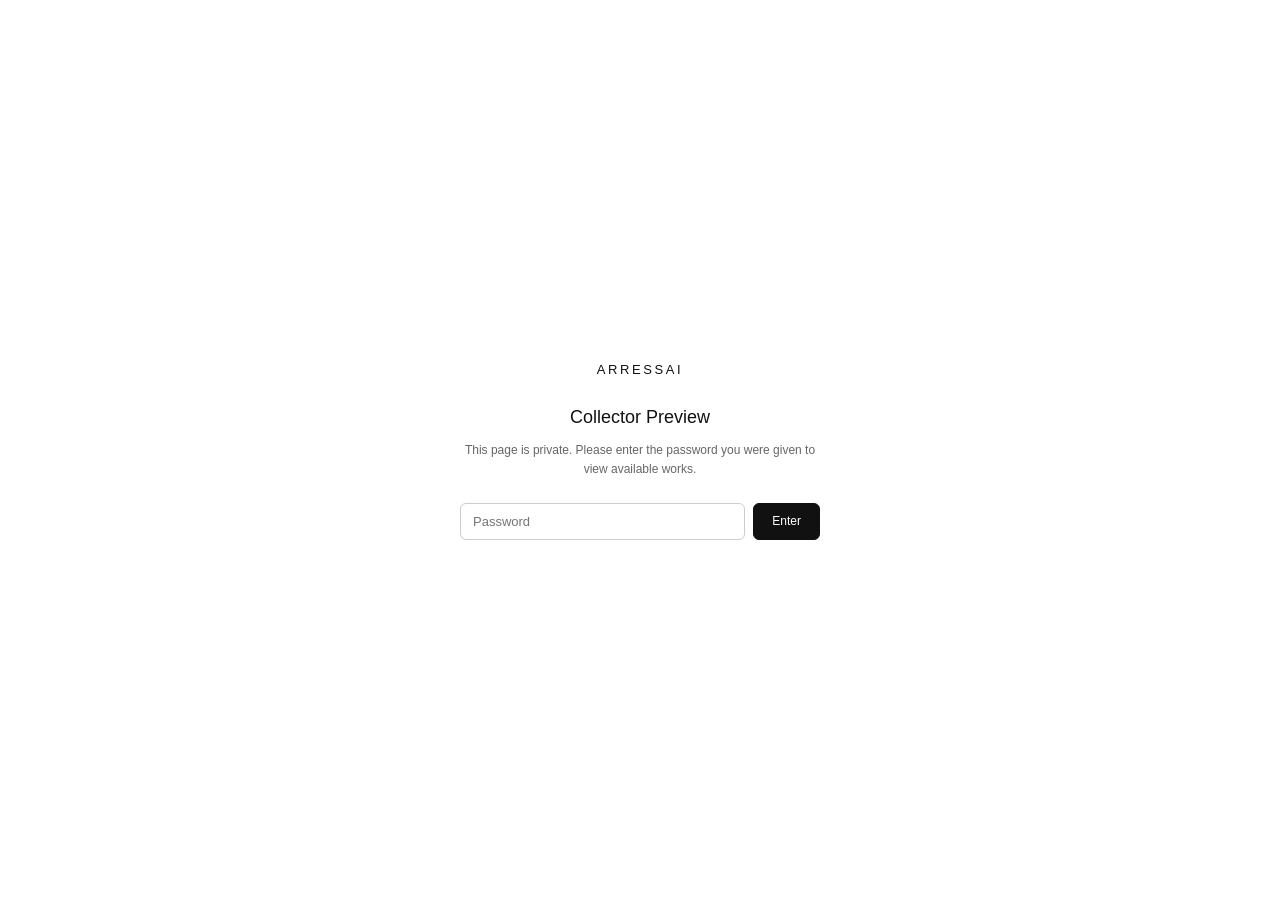
==== collectors.html @ 7050b542 "Update site content, add collector preview page and performance page" ====
<!DOCTYPE html>
<html lang="en">
<head>
  <meta charset="UTF-8" />
  <meta name="viewport" content="width=device-width, initial-scale=1.0" />
  <title>ARRESSAI — Collector Preview</title>
  <link rel="stylesheet" href="styles.css" />
  <link rel="stylesheet" href="collectors.css" />
</head>
<body class="collectors-body">

  <!-- PASSWORD GATE -->
  <div id="gate" class="gate">
    <div class="gate-panel">
      <div class="gate-logo">ARRESSAI</div>
      <div class="gate-title">Collector Preview</div>
      <p class="gate-desc">This page is private. Please enter the password you were given to view available works.</p>
      <form id="gateForm" class="gate-form" autocomplete="off">
        <input type="password" id="gatePassword" class="gate-input" placeholder="Password" autocomplete="new-password" />
        <button type="submit" class="gate-submit">Enter</button>
      </form>
      <p id="gateError" class="gate-error is-hidden">Incorrect password. Please try again.</p>
    </div>
  </div>

  <!-- PROTECTED CONTENT -->
  <main id="collectorContent" class="collector-content is-hidden">

    <header class="collector-header">
      <div class="collector-header__logo">ARRESSAI</div>
      <div class="collector-header__title">Collector Preview</div>
      <p class="collector-header__desc">A private selection of available works. For inquiries, pricing, or studio visits, please contact directly.</p>
    </header>

    <section class="collector-list">

      <div class="collector-item">
        <div class="collector-item__thumb">
          <img src="collector-placeholder-1.jpg" alt="Untitled work placeholder" onerror="this.style.display='none'; this.parentElement.classList.add('is-empty');" />
        </div>
        <div class="collector-item__body">
          <div class="collector-item__title">Untitled (Working Title)</div>
          <div class="collector-item__meta">2026 · Mixed media · Dimensions variable</div>
          <div class="collector-item__desc">Placeholder description — replace with pricing, edition, availability, and material details for this piece.</div>
        </div>
      </div>

      <div class="collector-item">
        <div class="collector-item__thumb">
          <img src="collector-placeholder-2.jpg" alt="Untitled work placeholder" onerror="this.style.display='none'; this.parentElement.classList.add('is-empty');" />
        </div>
        <div class="collector-item__body">
          <div class="collector-item__title">Untitled (Working Title)</div>
          <div class="collector-item__meta">2025 · Sculpture · Steel, resin, audio</div>
          <div class="collector-item__desc">Placeholder description — replace with pricing, edition, availability, and material details for this piece.</div>
        </div>
      </div>

      <div class="collector-item">
        <div class="collector-item__thumb">
          <img src="collector-placeholder-3.jpg" alt="Untitled work placeholder" onerror="this.style.display='none'; this.parentElement.classList.add('is-empty');" />
        </div>
        <div class="collector-item__body">
          <div class="collector-item__title">Untitled (Working Title)</div>
          <div class="collector-item__meta">2024 · Painting · Oil on panel</div>
          <div class="collector-item__desc">Placeholder description — replace with pricing, edition, availability, and material details for this piece.</div>
        </div>
      </div>

      <div class="collector-item">
        <div class="collector-item__thumb">
          <img src="collector-placeholder-4.jpg" alt="Untitled work placeholder" onerror="this.style.display='none'; this.parentElement.classList.add('is-empty');" />
        </div>
        <div class="collector-item__body">
          <div class="collector-item__title">Untitled (Working Title)</div>
          <div class="collector-item__meta">2023 · Installation · Glass, neon, audio</div>
          <div class="collector-item__desc">Placeholder description — replace with pricing, edition, availability, and material details for this piece.</div>
        </div>
      </div>

    </section>

    <footer class="collector-footer">
      <p>© Arressai. Private preview — not for distribution.</p>
    </footer>

  </main>

  <script src="collectors.js"></script>
</body>
</html>
---- styles.css ----
/* ============================================================
   ARRESAI — styles.css
   Editable: fonts, colors, spacing, letter-spacing (kerning)
   ============================================================ */

/* ---------- RESET & BASE ---------- */
*, *::before, *::after {
  box-sizing: border-box;
  margin: 0;
  padding: 0;
}

html {
  scroll-behavior: smooth;
}

:root {
  --site-gutter: 32px; /* horizontal gutter used for header, nav inset, and content framing */
  --left-col-width: 160px; /* global left column width so content offset can reference it */
  --content-max-width: 980px; /* limits content width so wide screens don't stretch too far */
  --content-side-padding: 40px; /* horizontal padding inside content column */
  --series-media-width: 180px; /* width for series media column */
}

body {
  background: #ffffff;
  color: #111111;
  font-family: 'Helvetica Neue', Helvetica, Arial, sans-serif;
  font-size: 13px;
  line-height: 1.5;
  height: 100vh;
  overflow: hidden; /* page itself never scrolls; .content-col scrolls independently */
  position: relative;
}

/* ---------- TYPOGRAPHY / KERNING ----------
   Adjust letter-spacing values below to control kerning 
   --------------------------------------------------- */

/* Navigation year links */
.year-link {
  letter-spacing: 0.18em;   /* ← KERNING: year nav */
}

/* Section year labels (2025, 2024…) */
.year-label {
  letter-spacing: 0.22em;   /* ← KERNING: year labels */
}

/* Entry titles */
.entry-title {
  letter-spacing: 0.20em;   /* ← KERNING: work titles */
}

/* Entry meta / supporting text */
.entry-meta {
  letter-spacing: 0.08em;   /* ← KERNING: meta text */
}

/* Calendar numbers */
.calendar-numbers p {
  letter-spacing: 0.06em;   /* ← KERNING: calendar numbers */
}

/* ALL link */
.all-link {
  letter-spacing: 0.30em;   /* ← KERNING: ALL */
}

/* Logo text fallback */
.logo-text-fallback {
  letter-spacing: 0.15em;   /* ← KERNING: logo text */
}


/* ---------- TEXT EFFECTS ---------- */

/* Title hover effect: subtle lift + fade */
.entry-title {
  transition: opacity 0.25s ease, transform 0.25s ease;
  display: inline-block;
}
.entry-title:hover {
  opacity: 0.45;
  transform: translateX(4px);
}

/* Year label: light gray with glyph effect on hover */
.year-label {
  color: #111;
  transition: color 0.2s ease;
}
.year-block:hover > .year-label {
  color: #aaaaaa;
}

/* Active / highlighted entry title */
.entry-title.active {
  color: #aaaaaa;         /* grayed-out "active" state like wireframe */
}

/* Year nav links */
.year-link {
  display: block;
  color: #111;
  text-decoration: none;
  text-transform: uppercase;
  font-size: 11px;
  font-weight: 400;
  padding: 2px 0;
  transition: color 0.2s ease, letter-spacing 0.2s ease;
}
.year-link:hover,
.year-link.active {
  color: #aaaaaa;
}

/* ALL link */
.all-link {
  display: block;
  margin-top: 18px;
  color: #111;
  text-decoration: none;
  text-transform: uppercase;
  font-size: 13px;
  font-weight: 400;
  transition: color 0.2s ease;
}
.all-link:hover {
  color: #aaaaaa;
}


/* ---------- HEADER ---------- */
.site-header {
  position: fixed;
  top: 0;
  left: 0; /* logo on left */
  z-index: 100;
  padding: 12px 24px 12px var(--site-gutter);
  height: 64px;
}

.logo-wrap {
  display: flex;
  align-items: center;
  text-decoration: none;
  cursor: pointer;
}

.section-nav {
  display: flex;
  flex-direction: column;
  gap: 10px; /* user-requested consistent gap */
  margin-top: 6px;
}

.section-link {
  color: #111;
  text-decoration: none;
  font-size: 11px;
  font-weight: 400;
  letter-spacing: 0.18em;
  text-transform: lowercase;
  padding: 4px 0;
  display: block;
}
.section-link:hover, .section-link.active { color: #aaaaaa; }

.logo-img {
  max-height: 52px;        /* ← Adjust logo size here */
  width: auto;
  display: block;
}

/* Hide fallback text if image loads */
.logo-img:not([src="logo-placeholder.png"]) + .logo-text-fallback,
.logo-img[src] + .logo-text-fallback {
  display: none;
}

.logo-text-fallback {
  font-size: 22px;
  font-weight: 300;
  text-transform: uppercase;
  color: #111;
}

/* Performance page layout */
.performance-layout .left-col.sidebar-compact {
  width: 180px;
  padding-top: 20px; /* reduce top padding to tighten gap on desktop */
}

.performance-col {
  display: grid;
  grid-template-columns: 1fr 360px; /* list | detail */
  gap: 28px;
  align-items: start;
}

.performance-list {
  background: #fff;
  padding: 18px 0;
  border-radius: 6px;
}

.performance-item {
  display: flex;
  justify-content: space-between;
  padding: 14px 18px;
  border-bottom: 1px solid #eee;
  cursor: pointer;
}
.performance-item:hover { background: #fafafa; }
.performance-item__meta { color: #999; font-size: 13px; }
.performance-item__title { font-weight: 500; }

.performance-detail {
  background: #fff;
  border-radius: 6px;
  padding: 18px;
  box-shadow: 0 6px 18px rgba(0,0,0,0.04);
  position: sticky;
  top: 100px;
}
.performance-detail.is-hidden { display: none; }
.detail-close { background: transparent; border: none; font-size: 18px; float: right; cursor: pointer; }



/* ---------- MAIN LAYOUT ---------- */
.main-layout {
  display: flex;
  min-height: 100vh;
}


/* ---------- LEFT COLUMN (forced left-justified) ---------- */
.left-col {
  width: var(--left-col-width);
  min-width: 140px;
  padding: 12px 12px 12px var(--site-gutter); /* more left padding so nav isn't flush to viewport */
  flex-shrink: 0;
  display: flex;
  flex-direction: column;
  align-items: flex-start; /* left-justify */
  justify-content: flex-start;
  text-align: left;
  position: fixed; /* fixed to viewport */
  left: 0;
  top: var(--left-col-top, 72px);
  height: calc(100vh - var(--left-col-top, 72px));
  overflow-y: auto;
}

.calendar-numbers {
  margin-bottom: 28px;
}

.calendar-numbers p {
  font-size: 10px;
  color: #bbb;
  line-height: 1.8;
}

.artist-bio {
  font-size: 10px;
  color: #888;
  line-height: 1.6;
  letter-spacing: 0.04em;
  margin-bottom: 20px;
  text-align: center;
  max-width: 120px;
}

.year-nav {
  display: flex;
  flex-direction: column;
  gap: 10px; /* consistent gap matching section-nav */
  width: 100%;
  margin-bottom: 24px;
}

/* Shrink gaps on narrower desktop widths to keep layout tight */
@media (max-width: 1100px) {
  .left-col {
    padding: 30px 30px 10px 36px;
  }
  .year-nav, .section-nav {
    gap: 6px;
  }
  .all-link {
    margin-top: 12px;
  }
}


/* ---------- CONTENT COLUMN ----------
   Independently-scrolling panel, fixed to the viewport, starting at the
   same top offset as .left-col (right underneath the logo). The page
   itself never scrolls (see body { overflow: hidden }), so scrolling
   can never reveal blank space above the logo. */
.content-col {
  position: fixed;
  top: var(--left-col-top, 72px);
  left: calc(var(--left-col-width, 160px) + var(--site-gutter));
  right: 0;
  bottom: 0;
  overflow-y: auto;
  padding: 6px var(--content-side-padding) 220px var(--site-gutter);
  max-width: var(--content-max-width);
}

/* NOTE: .content-col.is-centered used to vertically-center the single
   visible year-block with flexbox (display:flex; justify-content:center).
   That worked when entries were short, but now that year-blocks contain
   rich, multi-item content (thumbnails, titles, descriptions) taller than
   the viewport, centering pushed the top of the block (title + first
   image) above the visible scroll area — cropping it regardless of any
   scroll offset. Centering is intentionally removed; content now simply
   starts at the top of the scroll panel like the ALL section already did. */

.year-block {
  margin-bottom: 48px;
}

.year-block.is-hidden {
  display: none;
}

.year-label {
  font-size: 11px;
  font-weight: 400;
  text-transform: uppercase;
  margin-bottom: 16px;
  padding-top: 20px; /* keeps the label/title from touching the very top edge of the scroll panel */
  color: #111;
}

.entries {
  display: flex;
  flex-direction: column;
  gap: 14px;
}

.entry {
  display: grid;
  grid-template-columns: 1fr 1fr;
  gap: 16px;
  align-items: start;
}

.entry.techno-box-entry {
  grid-template-columns: 1fr;
  align-items: start;
  position: relative;
}

.entry-title {
  font-size: 12px;
  font-weight: 400;
  text-transform: uppercase;
  color: #111;
  cursor: default;
}

/* Titles beside a thumbnail (year-item rows) should render exactly as typed
   (mixed/lower case allowed) rather than being forced uppercase. The
   year-intro titles above them remain uppercase. */
.year-item__body .entry-title {
  text-transform: none;
}

.techno-box-trigger {
  cursor: pointer;
}

.entry-title-italic {
  font-style: italic;
}

.no-caps {
  text-transform: none;
  
}

.entry-location {
  display: inline-block;
  font-size: 11px;
  line-height: 1.6;
  font-style: italic;
  color: #888;
  letter-spacing: 0.08em;
}

.entry-note {
  font-size: 10px;
  font-style: italic;
  color: #111;
  text-transform: none;
  letter-spacing: 0.4em;
}

/* ---------- SERIES: Sonic Phenomena ---------- */
.series {
  background: #fff;
  border-radius: 8px;
  padding: 14px;
  margin-top: 12px;
  border: 1px solid #eee;
}
.series__title {
  font-size: 16px;
  margin-bottom: 6px;
  text-transform: none;
}
.series__desc {
  font-size: 12px;
  color: #666;
  margin-bottom: 12px;
}
.series__list {
  display: flex;
  flex-direction: column;
  gap: 12px;
}

/* ---------- RESEARCH & FRAMEWORKS ---------- */
.research-list {
  display: flex;
  flex-direction: column;
  gap: 12px;
  margin-top: 12px;
}
.research-item {
  background: #fff;
  border: 1px solid #eee;
  border-radius: 8px;
  padding: 14px 16px;
}
.research-item .entry-title {
  font-size: 13px;
  font-weight: 600;
  text-transform: none;
  margin-bottom: 4px;
  display: block;
}
.research-item .entry-meta {
  font-size: 12px;
  color: #666;
}

/* ---------- PERFORMANCE WORKS ---------- */
#performance .year-label {
  padding-bottom: 10px;
  border-bottom: 1px solid #eee;
}
.perf-list {
  display: flex;
  flex-direction: column;
  margin-top: 12px;
}
.perf-item {
  display: flex;
  align-items: flex-start;
  justify-content: space-between;
  gap: 16px;
  padding: 14px 0;
  border-bottom: 1px solid #eee;
}
.perf-item:first-child {
  padding-top: 0;
}
.perf-item:last-child {
  border-bottom: none;
}
.perf-item__main .entry-title {
  font-size: 13px;
  font-weight: 600;
  text-transform: none;
  margin-bottom: 4px;
  display: block;
}
.perf-item__main .entry-meta {
  font-size: 12px;
  color: #666;
}
.perf-item__year {
  flex: 0 0 auto;
  font-size: 12px;
  color: #666;
  white-space: nowrap;
}

/* ---------- PRESS / CV ---------- */
.press-list {
  display: flex;
  flex-direction: column;
  margin-top: 12px;
}
.press-item {
  display: flex;
  align-items: flex-start;
  justify-content: space-between;
  gap: 16px;
  padding: 14px 0;
  border-bottom: 1px solid #eee;
  text-decoration: none;
  color: inherit;
}
.press-item:first-child {
  padding-top: 0;
}
.press-item__main .entry-title {
  font-size: 13px;
  font-weight: 600;
  text-transform: none;
  margin-bottom: 4px;
  display: block;
}
.press-item__main .entry-meta {
  font-size: 12px;
  color: #666;
}
.press-item__icon {
  flex: 0 0 auto;
  font-size: 13px;
  color: #2b6cb0;
}

.cv-label {
  margin-top: 28px;
  padding-bottom: 10px;
  border-bottom: 1px solid #eee;
  font-size: 11px;
  letter-spacing: 0.08em;
  text-transform: uppercase;
  color: #888;
}
.cv-item {
  display: flex;
  align-items: center;
  justify-content: space-between;
  gap: 16px;
  padding: 14px 0;
}
.cv-item__main .entry-title {
  font-size: 13px;
  font-weight: 600;
  text-transform: none;
  margin-bottom: 4px;
  display: block;
}
.cv-item__main .entry-meta {
  font-size: 12px;
  color: #666;
}
.cv-download {
  flex: 0 0 auto;
  font-size: 12px;
  padding: 8px 16px;
  border: 1px solid #ccc;
  border-radius: 6px;
  background: #fff;
  color: #111;
  text-decoration: none;
  cursor: pointer;
  transition: background-color 0.15s ease, border-color 0.15s ease;
}
.cv-download:hover {
  background: #f5f5f5;
  border-color: #999;
}

/* ---------- YEAR INTRO + YEAR ITEMS (reusable per-year layout) ----------
   Drop this pattern under any .year-label to get:
   Title + brief description, then thumbnail rows (image | title + desc),
   most-recent-first. Reuses .entry-title / .entry-meta so font, kerning,
   and color stay identical to the rest of the site.
   ------------------------------------------------------------------- */
.year-intro {
  margin-bottom: 14px;
  padding-bottom: 10px;
  border-bottom: 1px solid #eee;
}
.year-intro .entry-title {
  font-size: 15px;
  margin-bottom: 2px;
  display: block;
}
.year-intro .entry-meta {
  margin-bottom: 0;
}

.year-group {
  margin-bottom: 26px;
}
.year-group:last-child {
  margin-bottom: 0;
}

.year-items {
  display: flex;
  flex-direction: column;
  gap: 18px;
}

.year-item {
  display: grid;
  grid-template-columns: 90px 1fr;
  gap: 16px;
  align-items: start;
  cursor: pointer;
  transition: opacity 0.2s ease;
}
.year-item:hover {
  opacity: 0.7;
}

.year-item__thumb {
  width: 90px;
  height: 90px;
  overflow: hidden;
  border-radius: 4px;
  background: #f0f0f0;
  flex-shrink: 0;
}
.year-item__thumb img {
  width: 100%;
  height: 100%;
  object-fit: cover;
  display: block;
}
.year-item__thumb--empty {
  background: #ececec;
  border: 1px solid #e0e0e0;
}
.year-item__thumb--empty img { display: none; }

.year-item__body .entry-title {
  margin-bottom: 4px;
}
.year-item__body .entry-meta {
  margin-bottom: 0;
}

/* ---------- MINI PLAY BUTTON (audio samples on year-items) ---------- */
.year-item__audio {
  margin: 8px 0 0;
  display: flex;
  align-items: center;
}

.year-item__play {
  width: 26px;
  height: 26px;
  border-radius: 50%;
  background: #111;
  color: #fff;
  border: none;
  display: flex;
  align-items: center;
  justify-content: center;
  cursor: pointer;
  font-size: 10px;
  line-height: 1;
  padding: 0;
  flex-shrink: 0;
  transition: background 0.15s ease, transform 0.15s ease;
}
.year-item__play:hover {
  background: #333;
  transform: scale(1.06);
}
.year-item__play[aria-label="Pause"] {
  font-size: 9px;
}

@media (max-width: 600px) {
  .year-item {
    grid-template-columns: 64px 1fr;
    gap: 12px;
  }
  .year-item__thumb {
    width: 64px;
    height: 64px;
  }
}

/* ---------- WORK CARD (reusable pattern) ---------- */
.work-card {
  background: #ffffff;
  border: 1px solid #eee;
  border-radius: 8px;
  padding: 12px;
  display: grid;
  grid-template-columns: var(--series-media-width, 120px) 1fr;
  gap: 14px;
  align-items: start;
}
.work-card__img img {
  width: 100%;
  height: auto;
  display: block;
  border-radius: 4px;
}
.work-card__title {
  font-size: 13px;
  font-weight: 600;
  margin-bottom: 6px;
}
.work-card__desc {
  font-size: 12px;
  color: #666;
  margin-bottom: 10px;
}
.work-card__meta {
  font-size: 11px;
  color: #999;
  text-transform: uppercase;
  letter-spacing: 0.18em;
  margin-bottom: 8px;
}
.work-card__actions a {
  display: inline-block;
  font-size: 11px;
  text-transform: uppercase;
  letter-spacing: 0.22em;
  color: #111;
  text-decoration: none;
  padding: 6px 8px;
}
.work-card__actions a:hover { color: #aaaaaa; }

@media (max-width: 768px) {
  .work-card { grid-template-columns: 1fr; }
}

/* ---------- WORK DETAIL OVERLAY ---------- */
.work-detail-overlay {
  position: fixed;
  inset: 0;
  display: none;
  align-items: center;
  justify-content: center;
  background: rgba(0,0,0,0.45);
  z-index: 300;
}
.work-detail-overlay.is-visible { display: flex; }
.work-detail-panel {
  background: #fff;
  border-radius: 10px;
  width: min(920px, 94vw);
  max-height: 86vh;
  overflow: auto;
  padding: 20px;
  box-shadow: 0 12px 36px rgba(0,0,0,0.2);
}
.work-detail-panel__media img { width: 100%; height: auto; display: block; border-radius: 6px; margin-bottom: 12px; }
.work-detail-panel__title { font-size: 18px; font-weight: 700; margin-bottom: 6px; }
.work-detail-panel__meta { font-size: 12px; color: #666; margin-bottom: 12px; }
.work-detail-panel__desc { font-size: 13px; color: #333; line-height: 1.6; }
.work-detail-close { position: absolute; top: 14px; right: 18px; background: transparent; border: none; font-size: 20px; cursor: pointer; }
.series-item {
  display: grid;
  grid-template-columns: var(--series-media-width) 1fr;
  gap: 20px;
  align-items: start;
}
.series-item__media img {
  width: 100%;
  height: auto;
  display: block;
  border-radius: 4px;
}
.series-item__label {
  font-size: 11px;
  letter-spacing: 0.18em;
  color: #999;
  text-transform: uppercase;
  margin-bottom: 4px;
}
.series-item__title {
  font-size: 14px;
  font-weight: 600;
  margin-bottom: 6px;
}
.series-item__meta {
  font-size: 12px;
  color: #666;
}

@media (max-width: 768px) {
  .series-item { grid-template-columns: 1fr; }
}

.entry-meta {
  font-size: 11px;
  color: #888;
  line-height: 1.6;
}

.entry-video {
  display: block;
  width: 100%;
  max-width: 420px;
  margin-top: 8px;
  border: 1px solid #eee;
}

/* ---------- TECHNO BOX PANEL ---------- */
.techno-box-panel {
  display: none;
  flex-direction: column;
  gap: 10px;
  position: fixed;
  top: var(--media-panel-top, 58%);
  left: 56%;
  transform: translate(-50%, -50%);
  width: min(80vw, 420px);
  z-index: 120;
}

.techno-box-panel.is-visible {
  display: flex;
}

.techno-box-panel__image {
  width: 92%;
  height: auto;
  max-height: 65vh;
  object-fit: contain;
  display: block;
}

#dissemination-panel .techno-box-panel__image {
  width: 98%;
}

#seasonic-panel .techno-box-panel__image,
#seasonic-panel .audio-player {
  width: 100%;
}

.techno-box-panel__title {
  font-size: 12px;
  font-weight: 600;
  letter-spacing: 0.22em;
  text-transform: uppercase;
  color: #111;
  margin-bottom: 8px;
}

.techno-box-panel__details {
  font-size: 9px;
  letter-spacing: 0.12em;
  text-transform: uppercase;
  color: #666;
  line-height: 1.4;
}

.techno-box-panel__spacer {
  height: 6px;
}

.vimeo-embed {
  margin-top: 14px;
  width: 100%;
}

.techno-box-panel__pair {
  display: grid;
  grid-template-columns: repeat(2, minmax(0, 1fr));
  gap: 14px;
}

.techno-box-panel__item {
  display: flex;
  flex-direction: column;
  align-items: flex-start;
  gap: 6px;
}

.techno-box-panel__image--small {
  width: 100%;
  max-height: 220px;
}

.techno-box-panel__stack {
  display: flex;
  flex-direction: column;
  gap: 18px;
}

.techno-box-panel__image--stack {
  width: 100%;
  max-height: 320px;
}

.audio-player {
  margin-top: 26px;
  display: grid;
  grid-template-columns: auto 1fr auto;
  align-items: center;
  gap: 5px;
  padding: 3px 6px;
  border: none;
  border-radius: 10px;
  background: linear-gradient(135deg, #7fd3ff, #5aa9ff 55%, #2f6bdc);
  color: #f6e4b7;
  font-family: inherit;
  letter-spacing: 0.18em;
  text-transform: uppercase;
}

.audio-player__control {
  width: 18px;
  height: 18px;
  border-radius: 50%;
  border: 1px solid #f6e4b7;
  background: linear-gradient(135deg, #c6f0ff, #8ed7ff 60%, #6aaeff);
  color: #f6e4b7;
  font-size: 10px;
  cursor: pointer;
  display: grid;
  place-items: center;
  box-shadow: 0 0 12px rgba(142, 215, 255, 0.95), 0 0 20px rgba(122, 164, 255, 0.65);
}

.audio-player__track {
  position: relative;
  height: 2px;
  background: rgba(246, 228, 183, 0.35);
  border-radius: 999px;
  overflow: hidden;
}

.audio-player__progress {
  position: absolute;
  inset: 0;
  width: 0%;
  background: #f0c36d;
}

.audio-player__time {
  font-size: 9px;
  color: #f6e4b7;
}

.audio-player__media {
  display: none;
}

/* Image placeholder within entries */
.entry-image-placeholder {
  width: 100%;
  aspect-ratio: 4/3;
  background: #f0f0f0;
  border: 1px solid #ddd;
  display: flex;
  align-items: center;
  justify-content: center;
  font-size: 10px;
  color: #bbb;
  letter-spacing: 0.1em;
  text-transform: uppercase;
  margin-top: 8px;
}

/* Video embed */
.video-embed-placeholder iframe {
  display: block;
  max-width: 100%;
  margin-top: 8px;
  border: none;
}

/* ---------- VIDEO PANELS ---------- */
.video-panels {
  position: fixed;
  top: var(--media-panel-top, 58%);
  left: 62%;
  transform: translate(-50%, -50%);
  width: fit-content;
  z-index: 110;
  pointer-events: none;
}

.video-panel {
  display: none;
  pointer-events: auto;
}

.video-panel.is-visible {
  display: block;
}

.video-panel__frame iframe {
  width: 460px;
  height: 260px;
  border: none;
}

.video-panel__video {
  width: 460px;
  height: 260px;
  display: block;
  background: #000;
}

.video-panel__video--portrait {
  width: auto;
  height: auto;
  max-width: 360px;
  max-height: 640px;
  object-fit: contain;
  background: transparent;
}

.video-panel__details {
  margin-top: 10px;
}

.video-panel__title {
  font-size: 12px;
  font-weight: 600;
  letter-spacing: 0.22em;
  text-transform: uppercase;
  color: #111;
  margin-bottom: 6px;
}

.video-panel__meta {
  font-size: 11.5px;
  letter-spacing: 0.30em;
  text-transform: uppercase;
  color: #666;
  line-height: 1.4;
}

.video-panel__credit {
  font-style: italic;
  font-size: 7px;
  letter-spacing: 0.30em;
  text-transform: uppercase;
  color: #666;
  line-height: 1.4;
  margin: 8px 0 10px;
}


/* ---------- ALL SECTION — CARD GRID ---------- */
.all-section .all-entries {
  display: grid;
  grid-template-columns: repeat(auto-fit, minmax(220px, 1fr));
  gap: 28px 20px;
}

@media (min-width: 1200px) {
  .all-section .all-entries {
    grid-template-columns: repeat(4, 1fr);
  }
}

.all-card {
  display: flex;
  flex-direction: column;
  gap: 6px;
  cursor: default;
  transition: opacity 0.25s ease;
}
.all-card:hover {
  opacity: 0.55;
}

.all-card__img-wrap {
  width: 100%;
  aspect-ratio: 4 / 3;
  overflow: hidden;
  background: #f0f0f0;
}

.all-video-divider {
  grid-column: 1 / -1;
  font-size: 11px;
  font-weight: 400;
  letter-spacing: 0.22em;
  text-transform: uppercase;
  color: #aaa;
  padding: 24px 0 8px;
  border-top: 1px solid #eee;
  margin-top: 16px;
}

.all-card__img-wrap--empty {
  background: #ececec;
  border: 1px solid #e0e0e0;
}

.all-card__img {
  width: 100%;
  height: 100%;
  object-fit: cover;
  display: block;
}

.all-card__year {
  font-size: 9px;
  letter-spacing: 0.22em;
  color: #aaa;
  text-transform: uppercase;
  margin-top: 4px;
}

.all-card__title {
  font-size: 10px;
  font-weight: 400;
  letter-spacing: 0.18em;
  text-transform: uppercase;
  color: #111;
  line-height: 1.4;
}

.all-card__blurb {
  font-size: 9px;
  letter-spacing: 0.08em;
  color: #888;
  line-height: 1.5;
  font-style: italic;
}

@media (max-width: 768px) {
  .all-section .all-entries {
    grid-template-columns: repeat(2, 1fr);
  }
}


/* ---------- HORSE VIDEO (bottom right, transparent) ---------- */
.horse-video-wrap {
  position: fixed;
  bottom: 0;
  right: 0;
  z-index: 50;
  pointer-events: none;     /* doesn't block clicks */
  width: 280px;             /* ← Adjust horse video size */
  height: auto;
}

.horse-video {
  width: 100%;
  height: auto;
  display: block;
  /* Transparent bg requires .webm with alpha channel.
     mix-blend-mode can help with light backgrounds: */
  mix-blend-mode: multiply;
}


/* ---------- WHITE ROCK SERIES PANEL ---------- */
#white-rock-panel {
  max-height: 85vh;
  overflow-y: auto;
  scrollbar-width: thin;
}

#white-rock-panel .techno-box-panel__caption {
  display: flex;
  flex-direction: column;
  gap: 4px;
}

.white-rock-statement {
  margin-top: 14px;
  display: flex;
  flex-direction: column;
  gap: 10px;
}

.white-rock-statement p {
  font-size: 8px;
  letter-spacing: 0.14em;
  text-transform: uppercase;
  color: #888;
  line-height: 1.6;
}


/* ---------- SCROLLBAR (subtle) ---------- */
::-webkit-scrollbar {
  width: 4px;
}
::-webkit-scrollbar-track {
  background: transparent;
}
::-webkit-scrollbar-thumb {
  background: #ddd;
  border-radius: 2px;
}


/* ---------- RESPONSIVE ---------- */
@media (max-width: 768px) {
  .main-layout {
    flex-direction: column;
  }
  .left-col {
    position: relative;
    top: 0;
    width: 100%;
    height: auto;
    padding: 24px;
    display: flex;
    flex-wrap: wrap;
    gap: 16px;
    align-items: baseline;
  }
  .year-nav {
    flex-direction: row;
    flex-wrap: wrap;
    gap: 8px 16px;
  }
  .entry {
    grid-template-columns: 1fr;
  }
  .horse-video-wrap {
    width: 160px;
  }
}

/* ---------- ALL DETAIL PANEL ---------- */
.all-detail-overlay {
  position: fixed;
  inset: 0;
  background: rgba(0,0,0,0.45);
  display: none;
  align-items: center;
  justify-content: center;
  z-index: 200;
}
.all-detail-overlay.is-visible {
  display: flex;
}
.all-detail {
  background: #fff;
  width: min(900px, 92vw);
  max-height: 88vh;
  overflow: auto;
  border-radius: 8px;
  padding: 18px;
  box-shadow: 0 12px 40px rgba(0,0,0,0.35);
}
.all-detail__media {
  width: 100%;
  height: 340px;
  background: #000;
  display: flex;
  align-items: center;
  justify-content: center;
  margin-bottom: 12px;
}
.all-detail__media img,
.all-detail__media video {
  max-width: 100%;
  max-height: 100%;
  object-fit: contain;
}
.all-detail__title {
  font-size: 18px;
  font-weight: 600;
  margin-bottom: 6px;
  text-transform: uppercase;
}
.all-detail__subtitle {
  font-size: 13px;
  color: #666;
  font-style: italic;
  margin-bottom: 12px;
}
.all-detail__desc {
  font-size: 14px;
  color: #222;
  line-height: 1.5;
}
.all-detail__close {
  position: absolute;
  right: 24px;
  top: 18px;
  background: transparent;
  border: none;
  font-size: 20px;
  cursor: pointer;
}

/* ---------- PRIVATE COLLECTOR-AREA ENTRY (bottom-left star) ---------- */
.private-star {
  position: fixed;
  left: 20px;
  bottom: 20px;
  width: 34px;
  height: 34px;
  display: flex;
  align-items: center;
  justify-content: center;
  z-index: 90;
  opacity: 0.55;
  transition: opacity 0.2s ease, transform 0.25s ease;
}
.private-star:hover {
  opacity: 1;
  transform: scale(1.12) rotate(6deg);
}
.private-star__svg {
  width: 100%;
  height: 100%;
  fill: #111;
}
---- collectors.css ----
/* ============================================================
   collectors.css — Password-protected collector preview page
   Reuses fonts/colors from styles.css; layout is self-contained
   so this page works independently of the main site nav.
   ============================================================ */

/* styles.css sets body { overflow: hidden } for the main site's
   independently-scrolling content panel. Since this page also
   loads styles.css for shared fonts/colors, override that here so
   the collector page itself can scroll normally. */
html, body.collectors-body {
  overflow-y: auto;
  height: auto;
}

.collectors-body {
  background: #fdfdfd;
}

/* ---------- GATE ---------- */
.gate {
  position: fixed;
  inset: 0;
  display: flex;
  align-items: center;
  justify-content: center;
  background: #fff;
  z-index: 200;
  padding: 24px;
}

.gate.is-hidden {
  display: none;
}

.gate-panel {
  width: 100%;
  max-width: 360px;
  text-align: center;
}

.gate-logo {
  font-size: 13px;
  font-weight: 400;
  letter-spacing: 0.2em;
  text-transform: uppercase;
  color: #111;
  margin-bottom: 24px;
}

.gate-title {
  font-size: 18px;
  font-weight: 500;
  margin-bottom: 10px;
}

.gate-desc {
  font-size: 12px;
  color: #666;
  line-height: 1.6;
  margin-bottom: 24px;
}

.gate-form {
  display: flex;
  gap: 8px;
}

.gate-input {
  flex: 1;
  font-size: 13px;
  font-family: inherit;
  padding: 10px 12px;
  border: 1px solid #ccc;
  border-radius: 6px;
  outline: none;
}
.gate-input:focus {
  border-color: #111;
}

.gate-submit {
  font-size: 12px;
  font-family: inherit;
  padding: 10px 18px;
  border: 1px solid #111;
  border-radius: 6px;
  background: #111;
  color: #fff;
  cursor: pointer;
  transition: background-color 0.15s ease;
}
.gate-submit:hover {
  background: #333;
}

.gate-error {
  margin-top: 14px;
  font-size: 11px;
  color: #b00020;
}
.gate-error.is-hidden {
  display: none;
}

/* ---------- PROTECTED CONTENT ---------- */
.collector-content {
  max-width: 720px;
  margin: 0 auto;
  padding: 64px 24px 80px;
}
.collector-content.is-hidden {
  display: none;
}

.collector-header {
  margin-bottom: 40px;
  padding-bottom: 20px;
  border-bottom: 1px solid #eee;
}
.collector-header__logo {
  font-size: 12px;
  letter-spacing: 0.2em;
  text-transform: uppercase;
  color: #888;
  margin-bottom: 12px;
}
.collector-header__title {
  font-size: 22px;
  font-weight: 500;
  margin-bottom: 10px;
}
.collector-header__desc {
  font-size: 13px;
  color: #666;
  line-height: 1.6;
  max-width: 480px;
}

.collector-list {
  display: flex;
  flex-direction: column;
  gap: 28px;
}

.collector-item {
  display: grid;
  grid-template-columns: 140px 1fr;
  gap: 20px;
  padding-bottom: 28px;
  border-bottom: 1px solid #eee;
}
.collector-item:last-child {
  border-bottom: none;
  padding-bottom: 0;
}

.collector-item__thumb {
  width: 140px;
  height: 140px;
  border-radius: 6px;
  background: #f0f0f0;
  overflow: hidden;
  display: flex;
  align-items: center;
  justify-content: center;
}
.collector-item__thumb img {
  width: 100%;
  height: 100%;
  object-fit: cover;
  display: block;
}
.collector-item__thumb.is-empty::after {
  content: "Image placeholder";
  font-size: 10px;
  color: #aaa;
  letter-spacing: 0.05em;
  text-transform: uppercase;
}

.collector-item__title {
  font-size: 14px;
  font-weight: 600;
  margin-bottom: 4px;
}
.collector-item__meta {
  font-size: 11px;
  color: #888;
  margin-bottom: 8px;
}
.collector-item__desc {
  font-size: 12px;
  color: #444;
  line-height: 1.6;
}

.collector-footer {
  margin-top: 48px;
  padding-top: 20px;
  border-top: 1px solid #eee;
  font-size: 11px;
  color: #999;
}

@media (max-width: 560px) {
  .collector-item {
    grid-template-columns: 96px 1fr;
  }
  .collector-item__thumb {
    width: 96px;
    height: 96px;
  }
}
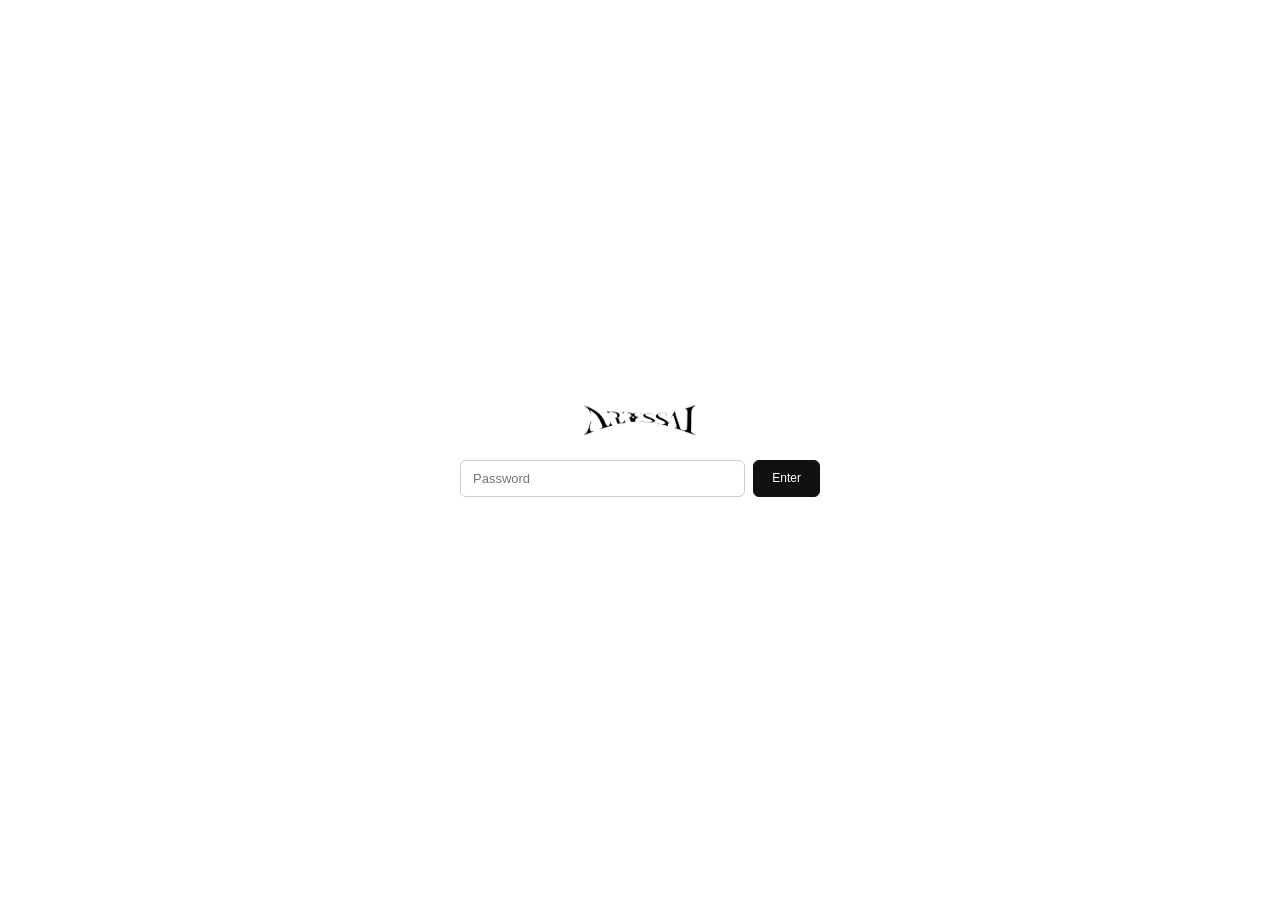
==== commit c1b7f732: "Update homepage" ====
--- a/collectors.html
+++ b/collectors.html
@@ -12,9 +12,9 @@
   <!-- PASSWORD GATE -->
   <div id="gate" class="gate">
     <div class="gate-panel">
-      <div class="gate-logo">ARRESSAI</div>
-      <div class="gate-title">Collector Preview</div>
-      <p class="gate-desc">This page is private. Please enter the password you were given to view available works.</p>
+      <img src="logo-five.png" alt="ARRESSAI" class="gate-logo" />
+      <div class="gate-title"></div>
+      <div class="gate-desc"></div>
       <form id="gateForm" class="gate-form" autocomplete="off">
         <input type="password" id="gatePassword" class="gate-input" placeholder="Password" autocomplete="new-password" />
         <button type="submit" class="gate-submit">Enter</button>
@@ -27,19 +27,19 @@
   <main id="collectorContent" class="collector-content is-hidden">
 
     <header class="collector-header">
-      <div class="collector-header__logo">ARRESSAI</div>
+      <img src="logo-five.png" alt="ARRESSAI" class="collector-header__logo" />
       <div class="collector-header__title">Collector Preview</div>
-      <p class="collector-header__desc">A private selection of available works. For inquiries, pricing, or studio visits, please contact directly.</p>
+      <p class="collector-header__desc">A private selection of available works. For inquiries or studio visits please contact contact@arressai.com directly.</p>
     </header>
 
     <section class="collector-list">
 
       <div class="collector-item">
         <div class="collector-item__thumb">
-          <img src="collector-placeholder-1.jpg" alt="Untitled work placeholder" onerror="this.style.display='none'; this.parentElement.classList.add('is-empty');" />
+          <img src="collector-placeholder-6.jpg" alt="all my friends are dead or made it" onerror="this.style.display='none'; this.parentElement.classList.add('is-empty');" />
         </div>
         <div class="collector-item__body">
-          <div class="collector-item__title">Untitled (Working Title)</div>
+          <div class="collector-item__title">all my friends are dead or made it (Working Title)</div>
           <div class="collector-item__meta">2026 · Mixed media · Dimensions variable</div>
           <div class="collector-item__desc">Placeholder description — replace with pricing, edition, availability, and material details for this piece.</div>
         </div>
@@ -47,37 +47,82 @@
 
       <div class="collector-item">
         <div class="collector-item__thumb">
-          <img src="collector-placeholder-2.jpg" alt="Untitled work placeholder" onerror="this.style.display='none'; this.parentElement.classList.add('is-empty');" />
+          <img src="no-sculpture.png" alt="no" onerror="this.style.display='none'; this.parentElement.classList.add('is-empty');" />
         </div>
         <div class="collector-item__body">
-          <div class="collector-item__title">Untitled (Working Title)</div>
-          <div class="collector-item__meta">2025 · Sculpture · Steel, resin, audio</div>
-          <div class="collector-item__desc">Placeholder description — replace with pricing, edition, availability, and material details for this piece.</div>
+          <div class="collector-item__title"> no (Working Title)</div>
+          <div class="collector-item__meta">2026 · Sonic sculpture · Live performance ·  </div>
+          <div class="collector-item__desc">Performance work with resonating sculpture original sonic composition.</div>
         </div>
       </div>
 
       <div class="collector-item">
         <div class="collector-item__thumb">
-          <img src="collector-placeholder-3.jpg" alt="Untitled work placeholder" onerror="this.style.display='none'; this.parentElement.classList.add('is-empty');" />
+          <img src="mother-board-mock-up.png" alt="motherBoard" onerror="this.style.display='none'; this.parentElement.classList.add('is-empty');" />
         </div>
         <div class="collector-item__body">
-          <div class="collector-item__title">Untitled (Working Title)</div>
-          <div class="collector-item__meta">2024 · Painting · Oil on panel</div>
-          <div class="collector-item__desc">Placeholder description — replace with pricing, edition, availability, and material details for this piece.</div>
+          <div class="collector-item__title"> motherBoard (Working Title)</div>
+          <div class="collector-item__meta">2026 · Modular instrument · Steel, resin, physical computing parts </div>
+          <div class="collector-item__desc">Stand alone modular instrument based on Earth's natural rhythms and scales from each continent.</div>
         </div>
       </div>
 
       <div class="collector-item">
         <div class="collector-item__thumb">
-          <img src="collector-placeholder-4.jpg" alt="Untitled work placeholder" onerror="this.style.display='none'; this.parentElement.classList.add('is-empty');" />
+          <img src="bassbath-3.png" alt="bassBath" onerror="this.style.display='none'; this.parentElement.classList.add('is-empty');" />
         </div>
         <div class="collector-item__body">
-          <div class="collector-item__title">Untitled (Working Title)</div>
-          <div class="collector-item__meta">2023 · Installation · Glass, neon, audio</div>
-          <div class="collector-item__desc">Placeholder description — replace with pricing, edition, availability, and material details for this piece.</div>
+          <div class="collector-item__title">bassBath</div>
+          <div class="collector-item__meta">2025 · Sonic sculpture · Collectible edition · Site specific · Community specific  </div>
+          <div class="collector-item__desc">Interviews take place with local community of sculpture site - what problems beg solutions what visions are desired for the future? Sonic composition for sculpture made with proprietary techniques, centering the user experience, de guru-ifying the artist. </div>
         </div>
       </div>
 
+      <div class="collector-item">
+        <div class="collector-item__thumb">
+          <img src="mothers-love-one.png" alt="mothersLove" onerror="this.style.display='none'; this.parentElement.classList.add('is-empty');" />
+        </div>
+        <div class="collector-item__body">
+          <div class="collector-item__title"> us (Working Title)</div>
+          <div class="collector-item__meta">2023 · Installation · Glass, neon, audio</div>
+          <div class="collector-item__desc">A series about the spaces and places the artist has found mothering in the wake of her own mother's passing as a young teen.</div>
+        </div>
+      </div>
+
+      <div class="collector-item">
+        <div class="collector-item__thumb">
+          <img src="venice.png" alt="should I cut my hair?" style="transform: rotate(180deg);" onerror="this.style.display='none'; this.parentElement.classList.add('is-empty');" />
+        </div>
+        <div class="collector-item__body">
+          <div class="collector-item__title">should i cut bangs?</div>
+          <div class="collector-item__meta">2026 · Video</div>
+          <div class="collector-item__desc">Video work exploring the performance of a flattened feminine identity gleaned from an ethnographic social media algorithm.</div>
+        </div>
+      </div>
+
+    </section>
+
+    <!-- RESEARCH & FRAMEWORKS -->
+    <section class="year-block" id="research">
+      <div class="year-label">RESEARCH &amp; FRAMEWORKS</div>
+      <div class="research-list">
+        <div class="research-item">
+          <div class="entry-title">HARMONIC ENGINEERING</div>
+          <div class="entry-meta">Framework developed with Tom (Sundancer, West Point). Standing wave · container · driving force as regenerative system model.</div>
+        </div>
+        <div class="research-item">
+          <div class="entry-title">REGENERATIVE BLUEPRINT OF AN AI SYSTEM</div>
+          <div class="entry-meta">Response to Crawford &amp; Joler's Anatomy of an AI System. immer research event, Topanga 2025.</div>
+        </div>
+        <div class="research-item">
+          <div class="entry-title">PSYCHOGRAPHIC PROFILING &amp; ALGORITHMIC BIAS</div>
+          <div class="entry-meta">Research underlying Sonic Phenomena in III Parts. Embodied listening as counter-practice.</div>
+        </div>
+        <div class="research-item">
+          <div class="entry-title">immer FINANCIAL SYSTEMS</div>
+          <div class="entry-meta">Non-hierarchical financial infrastructure. NYU Leslie eLab Startup Bootcamp, accepted 2025.</div>
+        </div>
+      </div>
     </section>
 
     <footer class="collector-footer">
--- a/styles.css
+++ b/styles.css
@@ -1,1319 +1,399 @@
-/* ============================================================
-   ARRESAI — styles.css
-   Editable: fonts, colors, spacing, letter-spacing (kerning)
-   ============================================================ */
-
-/* ---------- RESET & BASE ---------- */
-*, *::before, *::after {
+@import url('https://fonts.googleapis.com/css2?family=Space+Mono:wght@400;700&display=swap');
+
+:root {
+  --site-gutter: 32px;
+}
+
+* {
   box-sizing: border-box;
   margin: 0;
   padding: 0;
 }
 
-html {
-  scroll-behavior: smooth;
-}
-
-:root {
-  --site-gutter: 32px; /* horizontal gutter used for header, nav inset, and content framing */
-  --left-col-width: 160px; /* global left column width so content offset can reference it */
-  --content-max-width: 980px; /* limits content width so wide screens don't stretch too far */
-  --content-side-padding: 40px; /* horizontal padding inside content column */
-  --series-media-width: 180px; /* width for series media column */
+html, body {
+  background: #e9e7e7;
+  color: #000;
+  font-family: 'Helvetica Neue', Helvetica, Arial, sans-serif;
+  height: 100vh;
+  overflow: hidden;
 }
 
 body {
-  background: #ffffff;
-  color: #111111;
-  font-family: 'Helvetica Neue', Helvetica, Arial, sans-serif;
-  font-size: 13px;
-  line-height: 1.5;
-  height: 100vh;
-  overflow: hidden; /* page itself never scrolls; .content-col scrolls independently */
+  overflow-x: hidden;
+  display: flex;
+  flex-direction: column;
+}
+
+/* Hero section - increased to 42vh */
+.hero-section {
   position: relative;
-}
-
-/* ---------- TYPOGRAPHY / KERNING ----------
-   Adjust letter-spacing values below to control kerning 
-   --------------------------------------------------- */
-
-/* Navigation year links */
-.year-link {
-  letter-spacing: 0.18em;   /* ← KERNING: year nav */
-}
-
-/* Section year labels (2025, 2024…) */
-.year-label {
-  letter-spacing: 0.22em;   /* ← KERNING: year labels */
-}
-
-/* Entry titles */
-.entry-title {
-  letter-spacing: 0.20em;   /* ← KERNING: work titles */
-}
-
-/* Entry meta / supporting text */
-.entry-meta {
-  letter-spacing: 0.08em;   /* ← KERNING: meta text */
-}
-
-/* Calendar numbers */
-.calendar-numbers p {
-  letter-spacing: 0.06em;   /* ← KERNING: calendar numbers */
-}
-
-/* ALL link */
-.all-link {
-  letter-spacing: 0.30em;   /* ← KERNING: ALL */
-}
-
-/* Logo text fallback */
-.logo-text-fallback {
-  letter-spacing: 0.15em;   /* ← KERNING: logo text */
-}
-
-
-/* ---------- TEXT EFFECTS ---------- */
-
-/* Title hover effect: subtle lift + fade */
-.entry-title {
-  transition: opacity 0.25s ease, transform 0.25s ease;
-  display: inline-block;
-}
-.entry-title:hover {
-  opacity: 0.45;
-  transform: translateX(4px);
-}
-
-/* Year label: light gray with glyph effect on hover */
-.year-label {
-  color: #111;
-  transition: color 0.2s ease;
-}
-.year-block:hover > .year-label {
-  color: #aaaaaa;
-}
-
-/* Active / highlighted entry title */
-.entry-title.active {
-  color: #aaaaaa;         /* grayed-out "active" state like wireframe */
-}
-
-/* Year nav links */
-.year-link {
-  display: block;
-  color: #111;
-  text-decoration: none;
-  text-transform: uppercase;
-  font-size: 11px;
-  font-weight: 400;
-  padding: 2px 0;
-  transition: color 0.2s ease, letter-spacing 0.2s ease;
-}
-.year-link:hover,
-.year-link.active {
-  color: #aaaaaa;
-}
-
-/* ALL link */
-.all-link {
-  display: block;
-  margin-top: 18px;
-  color: #111;
-  text-decoration: none;
-  text-transform: uppercase;
-  font-size: 13px;
-  font-weight: 400;
-  transition: color 0.2s ease;
-}
-.all-link:hover {
-  color: #aaaaaa;
-}
-
-
-/* ---------- HEADER ---------- */
-.site-header {
-  position: fixed;
-  top: 0;
-  left: 0; /* logo on left */
-  z-index: 100;
-  padding: 12px 24px 12px var(--site-gutter);
-  height: 64px;
-}
-
-.logo-wrap {
-  display: flex;
-  align-items: center;
-  text-decoration: none;
-  cursor: pointer;
-}
-
-.section-nav {
-  display: flex;
-  flex-direction: column;
-  gap: 10px; /* user-requested consistent gap */
-  margin-top: 6px;
-}
-
-.section-link {
-  color: #111;
-  text-decoration: none;
-  font-size: 11px;
-  font-weight: 400;
-  letter-spacing: 0.18em;
-  text-transform: lowercase;
-  padding: 4px 0;
-  display: block;
-}
-.section-link:hover, .section-link.active { color: #aaaaaa; }
-
-.logo-img {
-  max-height: 52px;        /* ← Adjust logo size here */
-  width: auto;
-  display: block;
-}
-
-/* Hide fallback text if image loads */
-.logo-img:not([src="logo-placeholder.png"]) + .logo-text-fallback,
-.logo-img[src] + .logo-text-fallback {
-  display: none;
-}
-
-.logo-text-fallback {
-  font-size: 22px;
-  font-weight: 300;
-  text-transform: uppercase;
-  color: #111;
-}
-
-/* Performance page layout */
-.performance-layout .left-col.sidebar-compact {
-  width: 180px;
-  padding-top: 20px; /* reduce top padding to tighten gap on desktop */
-}
-
-.performance-col {
-  display: grid;
-  grid-template-columns: 1fr 360px; /* list | detail */
-  gap: 28px;
-  align-items: start;
-}
-
-.performance-list {
-  background: #fff;
-  padding: 18px 0;
-  border-radius: 6px;
-}
-
-.performance-item {
-  display: flex;
-  justify-content: space-between;
-  padding: 14px 18px;
-  border-bottom: 1px solid #eee;
-  cursor: pointer;
-}
-.performance-item:hover { background: #fafafa; }
-.performance-item__meta { color: #999; font-size: 13px; }
-.performance-item__title { font-weight: 500; }
-
-.performance-detail {
-  background: #fff;
-  border-radius: 6px;
-  padding: 18px;
-  box-shadow: 0 6px 18px rgba(0,0,0,0.04);
-  position: sticky;
-  top: 100px;
-}
-.performance-detail.is-hidden { display: none; }
-.detail-close { background: transparent; border: none; font-size: 18px; float: right; cursor: pointer; }
-
-
-
-/* ---------- MAIN LAYOUT ---------- */
-.main-layout {
-  display: flex;
-  min-height: 100vh;
-}
-
-
-/* ---------- LEFT COLUMN (forced left-justified) ---------- */
-.left-col {
-  width: var(--left-col-width);
-  min-width: 140px;
-  padding: 12px 12px 12px var(--site-gutter); /* more left padding so nav isn't flush to viewport */
-  flex-shrink: 0;
-  display: flex;
-  flex-direction: column;
-  align-items: flex-start; /* left-justify */
-  justify-content: flex-start;
-  text-align: left;
-  position: fixed; /* fixed to viewport */
-  left: 0;
-  top: var(--left-col-top, 72px);
-  height: calc(100vh - var(--left-col-top, 72px));
-  overflow-y: auto;
-}
-
-.calendar-numbers {
-  margin-bottom: 28px;
-}
-
-.calendar-numbers p {
-  font-size: 10px;
-  color: #bbb;
-  line-height: 1.8;
-}
-
-.artist-bio {
-  font-size: 10px;
-  color: #888;
-  line-height: 1.6;
-  letter-spacing: 0.04em;
-  margin-bottom: 20px;
-  text-align: center;
-  max-width: 120px;
-}
-
-.year-nav {
-  display: flex;
-  flex-direction: column;
-  gap: 10px; /* consistent gap matching section-nav */
-  width: 100%;
-  margin-bottom: 24px;
-}
-
-/* Shrink gaps on narrower desktop widths to keep layout tight */
-@media (max-width: 1100px) {
-  .left-col {
-    padding: 30px 30px 10px 36px;
-  }
-  .year-nav, .section-nav {
-    gap: 6px;
-  }
-  .all-link {
-    margin-top: 12px;
-  }
-}
-
-
-/* ---------- CONTENT COLUMN ----------
-   Independently-scrolling panel, fixed to the viewport, starting at the
-   same top offset as .left-col (right underneath the logo). The page
-   itself never scrolls (see body { overflow: hidden }), so scrolling
-   can never reveal blank space above the logo. */
-.content-col {
-  position: fixed;
-  top: var(--left-col-top, 72px);
-  left: calc(var(--left-col-width, 160px) + var(--site-gutter));
-  right: 0;
-  bottom: 0;
-  overflow-y: auto;
-  padding: 6px var(--content-side-padding) 220px var(--site-gutter);
-  max-width: var(--content-max-width);
-}
-
-/* NOTE: .content-col.is-centered used to vertically-center the single
-   visible year-block with flexbox (display:flex; justify-content:center).
-   That worked when entries were short, but now that year-blocks contain
-   rich, multi-item content (thumbnails, titles, descriptions) taller than
-   the viewport, centering pushed the top of the block (title + first
-   image) above the visible scroll area — cropping it regardless of any
-   scroll offset. Centering is intentionally removed; content now simply
-   starts at the top of the scroll panel like the ALL section already did. */
-
-.year-block {
-  margin-bottom: 48px;
-}
-
-.year-block.is-hidden {
-  display: none;
-}
-
-.year-label {
-  font-size: 11px;
-  font-weight: 400;
-  text-transform: uppercase;
-  margin-bottom: 16px;
-  padding-top: 20px; /* keeps the label/title from touching the very top edge of the scroll panel */
-  color: #111;
-}
-
-.entries {
-  display: flex;
-  flex-direction: column;
-  gap: 14px;
-}
-
-.entry {
-  display: grid;
-  grid-template-columns: 1fr 1fr;
-  gap: 16px;
-  align-items: start;
-}
-
-.entry.techno-box-entry {
-  grid-template-columns: 1fr;
-  align-items: start;
-  position: relative;
-}
-
-.entry-title {
-  font-size: 12px;
-  font-weight: 400;
-  text-transform: uppercase;
-  color: #111;
-  cursor: default;
-}
-
-/* Titles beside a thumbnail (year-item rows) should render exactly as typed
-   (mixed/lower case allowed) rather than being forced uppercase. The
-   year-intro titles above them remain uppercase. */
-.year-item__body .entry-title {
-  text-transform: none;
-}
-
-.techno-box-trigger {
-  cursor: pointer;
-}
-
-.entry-title-italic {
-  font-style: italic;
-}
-
-.no-caps {
-  text-transform: none;
-  
-}
-
-.entry-location {
-  display: inline-block;
-  font-size: 11px;
-  line-height: 1.6;
-  font-style: italic;
-  color: #888;
-  letter-spacing: 0.08em;
-}
-
-.entry-note {
-  font-size: 10px;
-  font-style: italic;
-  color: #111;
-  text-transform: none;
-  letter-spacing: 0.4em;
-}
-
-/* ---------- SERIES: Sonic Phenomena ---------- */
-.series {
-  background: #fff;
-  border-radius: 8px;
-  padding: 14px;
-  margin-top: 12px;
-  border: 1px solid #eee;
-}
-.series__title {
-  font-size: 16px;
-  margin-bottom: 6px;
-  text-transform: none;
-}
-.series__desc {
-  font-size: 12px;
-  color: #666;
-  margin-bottom: 12px;
-}
-.series__list {
-  display: flex;
-  flex-direction: column;
-  gap: 12px;
-}
-
-/* ---------- RESEARCH & FRAMEWORKS ---------- */
-.research-list {
-  display: flex;
-  flex-direction: column;
-  gap: 12px;
-  margin-top: 12px;
-}
-.research-item {
-  background: #fff;
-  border: 1px solid #eee;
-  border-radius: 8px;
-  padding: 14px 16px;
-}
-.research-item .entry-title {
-  font-size: 13px;
-  font-weight: 600;
-  text-transform: none;
-  margin-bottom: 4px;
-  display: block;
-}
-.research-item .entry-meta {
-  font-size: 12px;
-  color: #666;
-}
-
-/* ---------- PERFORMANCE WORKS ---------- */
-#performance .year-label {
-  padding-bottom: 10px;
-  border-bottom: 1px solid #eee;
-}
-.perf-list {
-  display: flex;
-  flex-direction: column;
-  margin-top: 12px;
-}
-.perf-item {
-  display: flex;
-  align-items: flex-start;
-  justify-content: space-between;
-  gap: 16px;
-  padding: 14px 0;
-  border-bottom: 1px solid #eee;
-}
-.perf-item:first-child {
-  padding-top: 0;
-}
-.perf-item:last-child {
-  border-bottom: none;
-}
-.perf-item__main .entry-title {
-  font-size: 13px;
-  font-weight: 600;
-  text-transform: none;
-  margin-bottom: 4px;
-  display: block;
-}
-.perf-item__main .entry-meta {
-  font-size: 12px;
-  color: #666;
-}
-.perf-item__year {
-  flex: 0 0 auto;
-  font-size: 12px;
-  color: #666;
-  white-space: nowrap;
-}
-
-/* ---------- PRESS / CV ---------- */
-.press-list {
-  display: flex;
-  flex-direction: column;
-  margin-top: 12px;
-}
-.press-item {
-  display: flex;
-  align-items: flex-start;
-  justify-content: space-between;
-  gap: 16px;
-  padding: 14px 0;
-  border-bottom: 1px solid #eee;
-  text-decoration: none;
-  color: inherit;
-}
-.press-item:first-child {
-  padding-top: 0;
-}
-.press-item__main .entry-title {
-  font-size: 13px;
-  font-weight: 600;
-  text-transform: none;
-  margin-bottom: 4px;
-  display: block;
-}
-.press-item__main .entry-meta {
-  font-size: 12px;
-  color: #666;
-}
-.press-item__icon {
-  flex: 0 0 auto;
-  font-size: 13px;
-  color: #2b6cb0;
-}
-
-.cv-label {
-  margin-top: 28px;
-  padding-bottom: 10px;
-  border-bottom: 1px solid #eee;
-  font-size: 11px;
-  letter-spacing: 0.08em;
-  text-transform: uppercase;
-  color: #888;
-}
-.cv-item {
-  display: flex;
-  align-items: center;
-  justify-content: space-between;
-  gap: 16px;
-  padding: 14px 0;
-}
-.cv-item__main .entry-title {
-  font-size: 13px;
-  font-weight: 600;
-  text-transform: none;
-  margin-bottom: 4px;
-  display: block;
-}
-.cv-item__main .entry-meta {
-  font-size: 12px;
-  color: #666;
-}
-.cv-download {
-  flex: 0 0 auto;
-  font-size: 12px;
-  padding: 8px 16px;
-  border: 1px solid #ccc;
-  border-radius: 6px;
-  background: #fff;
-  color: #111;
-  text-decoration: none;
-  cursor: pointer;
-  transition: background-color 0.15s ease, border-color 0.15s ease;
-}
-.cv-download:hover {
-  background: #f5f5f5;
-  border-color: #999;
-}
-
-/* ---------- YEAR INTRO + YEAR ITEMS (reusable per-year layout) ----------
-   Drop this pattern under any .year-label to get:
-   Title + brief description, then thumbnail rows (image | title + desc),
-   most-recent-first. Reuses .entry-title / .entry-meta so font, kerning,
-   and color stay identical to the rest of the site.
-   ------------------------------------------------------------------- */
-.year-intro {
-  margin-bottom: 14px;
-  padding-bottom: 10px;
-  border-bottom: 1px solid #eee;
-}
-.year-intro .entry-title {
-  font-size: 15px;
-  margin-bottom: 2px;
-  display: block;
-}
-.year-intro .entry-meta {
-  margin-bottom: 0;
-}
-
-.year-group {
-  margin-bottom: 26px;
-}
-.year-group:last-child {
-  margin-bottom: 0;
-}
-
-.year-items {
-  display: flex;
-  flex-direction: column;
-  gap: 18px;
-}
-
-.year-item {
-  display: grid;
-  grid-template-columns: 90px 1fr;
-  gap: 16px;
-  align-items: start;
-  cursor: pointer;
-  transition: opacity 0.2s ease;
-}
-.year-item:hover {
-  opacity: 0.7;
-}
-
-.year-item__thumb {
-  width: 90px;
-  height: 90px;
+  width: 100%;
+  height: 42vh;
+  flex-shrink: 0;
   overflow: hidden;
-  border-radius: 4px;
-  background: #f0f0f0;
-  flex-shrink: 0;
-}
-.year-item__thumb img {
+  background: #0F0F0F;
+}
+
+.hero-image {
   width: 100%;
   height: 100%;
   object-fit: cover;
   display: block;
 }
-.year-item__thumb--empty {
-  background: #ececec;
-  border: 1px solid #e0e0e0;
-}
-.year-item__thumb--empty img { display: none; }
-
-.year-item__body .entry-title {
-  margin-bottom: 4px;
-}
-.year-item__body .entry-meta {
-  margin-bottom: 0;
-}
-
-/* ---------- MINI PLAY BUTTON (audio samples on year-items) ---------- */
-.year-item__audio {
-  margin: 8px 0 0;
-  display: flex;
-  align-items: center;
-}
-
-.year-item__play {
-  width: 26px;
-  height: 26px;
-  border-radius: 50%;
-  background: #111;
-  color: #fff;
-  border: none;
-  display: flex;
-  align-items: center;
-  justify-content: center;
-  cursor: pointer;
-  font-size: 10px;
-  line-height: 1;
-  padding: 0;
-  flex-shrink: 0;
-  transition: background 0.15s ease, transform 0.15s ease;
-}
-.year-item__play:hover {
-  background: #333;
-  transform: scale(1.06);
-}
-.year-item__play[aria-label="Pause"] {
-  font-size: 9px;
-}
-
-@media (max-width: 600px) {
-  .year-item {
-    grid-template-columns: 64px 1fr;
-    gap: 12px;
-  }
-  .year-item__thumb {
-    width: 64px;
-    height: 64px;
-  }
-}
-
-/* ---------- WORK CARD (reusable pattern) ---------- */
-.work-card {
-  background: #ffffff;
-  border: 1px solid #eee;
-  border-radius: 8px;
-  padding: 12px;
-  display: grid;
-  grid-template-columns: var(--series-media-width, 120px) 1fr;
-  gap: 14px;
-  align-items: start;
-}
-.work-card__img img {
-  width: 100%;
-  height: auto;
-  display: block;
-  border-radius: 4px;
-}
-.work-card__title {
-  font-size: 13px;
-  font-weight: 600;
-  margin-bottom: 6px;
-}
-.work-card__desc {
-  font-size: 12px;
-  color: #666;
-  margin-bottom: 10px;
-}
-.work-card__meta {
-  font-size: 11px;
-  color: #999;
-  text-transform: uppercase;
-  letter-spacing: 0.18em;
-  margin-bottom: 8px;
-}
-.work-card__actions a {
-  display: inline-block;
-  font-size: 11px;
-  text-transform: uppercase;
-  letter-spacing: 0.22em;
-  color: #111;
-  text-decoration: none;
-  padding: 6px 8px;
-}
-.work-card__actions a:hover { color: #aaaaaa; }
-
-@media (max-width: 768px) {
-  .work-card { grid-template-columns: 1fr; }
-}
-
-/* ---------- WORK DETAIL OVERLAY ---------- */
-.work-detail-overlay {
-  position: fixed;
-  inset: 0;
-  display: none;
-  align-items: center;
-  justify-content: center;
-  background: rgba(0,0,0,0.45);
-  z-index: 300;
-}
-.work-detail-overlay.is-visible { display: flex; }
-.work-detail-panel {
-  background: #fff;
-  border-radius: 10px;
-  width: min(920px, 94vw);
-  max-height: 86vh;
-  overflow: auto;
-  padding: 20px;
-  box-shadow: 0 12px 36px rgba(0,0,0,0.2);
-}
-.work-detail-panel__media img { width: 100%; height: auto; display: block; border-radius: 6px; margin-bottom: 12px; }
-.work-detail-panel__title { font-size: 18px; font-weight: 700; margin-bottom: 6px; }
-.work-detail-panel__meta { font-size: 12px; color: #666; margin-bottom: 12px; }
-.work-detail-panel__desc { font-size: 13px; color: #333; line-height: 1.6; }
-.work-detail-close { position: absolute; top: 14px; right: 18px; background: transparent; border: none; font-size: 20px; cursor: pointer; }
-.series-item {
-  display: grid;
-  grid-template-columns: var(--series-media-width) 1fr;
-  gap: 20px;
-  align-items: start;
-}
-.series-item__media img {
-  width: 100%;
-  height: auto;
-  display: block;
-  border-radius: 4px;
-}
-.series-item__label {
-  font-size: 11px;
-  letter-spacing: 0.18em;
-  color: #999;
-  text-transform: uppercase;
-  margin-bottom: 4px;
-}
-.series-item__title {
-  font-size: 14px;
-  font-weight: 600;
-  margin-bottom: 6px;
-}
-.series-item__meta {
-  font-size: 12px;
-  color: #666;
-}
-
-@media (max-width: 768px) {
-  .series-item { grid-template-columns: 1fr; }
-}
-
-.entry-meta {
-  font-size: 11px;
-  color: #888;
-  line-height: 1.6;
-}
-
-.entry-video {
-  display: block;
-  width: 100%;
-  max-width: 420px;
-  margin-top: 8px;
-  border: 1px solid #eee;
-}
-
-/* ---------- TECHNO BOX PANEL ---------- */
-.techno-box-panel {
-  display: none;
-  flex-direction: column;
-  gap: 10px;
-  position: fixed;
-  top: var(--media-panel-top, 58%);
-  left: 56%;
-  transform: translate(-50%, -50%);
-  width: min(80vw, 420px);
-  z-index: 120;
-}
-
-.techno-box-panel.is-visible {
-  display: flex;
-}
-
-.techno-box-panel__image {
-  width: 92%;
-  height: auto;
-  max-height: 65vh;
-  object-fit: contain;
-  display: block;
-}
-
-#dissemination-panel .techno-box-panel__image {
-  width: 98%;
-}
-
-#seasonic-panel .techno-box-panel__image,
-#seasonic-panel .audio-player {
-  width: 100%;
-}
-
-.techno-box-panel__title {
-  font-size: 12px;
-  font-weight: 600;
-  letter-spacing: 0.22em;
-  text-transform: uppercase;
-  color: #111;
-  margin-bottom: 8px;
-}
-
-.techno-box-panel__details {
-  font-size: 9px;
-  letter-spacing: 0.12em;
-  text-transform: uppercase;
-  color: #666;
-  line-height: 1.4;
-}
-
-.techno-box-panel__spacer {
-  height: 6px;
-}
-
-.vimeo-embed {
-  margin-top: 14px;
-  width: 100%;
-}
-
-.techno-box-panel__pair {
-  display: grid;
-  grid-template-columns: repeat(2, minmax(0, 1fr));
-  gap: 14px;
-}
-
-.techno-box-panel__item {
-  display: flex;
-  flex-direction: column;
-  align-items: flex-start;
-  gap: 6px;
-}
-
-.techno-box-panel__image--small {
-  width: 100%;
-  max-height: 220px;
-}
-
-.techno-box-panel__stack {
-  display: flex;
-  flex-direction: column;
-  gap: 18px;
-}
-
-.techno-box-panel__image--stack {
-  width: 100%;
-  max-height: 320px;
-}
-
-.audio-player {
-  margin-top: 26px;
-  display: grid;
-  grid-template-columns: auto 1fr auto;
-  align-items: center;
-  gap: 5px;
-  padding: 3px 6px;
-  border: none;
-  border-radius: 10px;
-  background: linear-gradient(135deg, #7fd3ff, #5aa9ff 55%, #2f6bdc);
-  color: #f6e4b7;
-  font-family: inherit;
-  letter-spacing: 0.18em;
-  text-transform: uppercase;
-}
-
-.audio-player__control {
-  width: 18px;
-  height: 18px;
-  border-radius: 50%;
-  border: 1px solid #f6e4b7;
-  background: linear-gradient(135deg, #c6f0ff, #8ed7ff 60%, #6aaeff);
-  color: #f6e4b7;
-  font-size: 10px;
-  cursor: pointer;
-  display: grid;
-  place-items: center;
-  box-shadow: 0 0 12px rgba(142, 215, 255, 0.95), 0 0 20px rgba(122, 164, 255, 0.65);
-}
-
-.audio-player__track {
-  position: relative;
-  height: 2px;
-  background: rgba(246, 228, 183, 0.35);
-  border-radius: 999px;
-  overflow: hidden;
-}
-
-.audio-player__progress {
-  position: absolute;
-  inset: 0;
-  width: 0%;
-  background: #f0c36d;
-}
-
-.audio-player__time {
-  font-size: 9px;
-  color: #f6e4b7;
-}
-
-.audio-player__media {
-  display: none;
-}
-
-/* Image placeholder within entries */
-.entry-image-placeholder {
-  width: 100%;
-  aspect-ratio: 4/3;
-  background: #f0f0f0;
-  border: 1px solid #ddd;
-  display: flex;
-  align-items: center;
-  justify-content: center;
-  font-size: 10px;
-  color: #bbb;
-  letter-spacing: 0.1em;
-  text-transform: uppercase;
-  margin-top: 8px;
-}
-
-/* Video embed */
-.video-embed-placeholder iframe {
-  display: block;
-  max-width: 100%;
-  margin-top: 8px;
-  border: none;
-}
-
-/* ---------- VIDEO PANELS ---------- */
-.video-panels {
-  position: fixed;
-  top: var(--media-panel-top, 58%);
-  left: 62%;
-  transform: translate(-50%, -50%);
-  width: fit-content;
-  z-index: 110;
-  pointer-events: none;
-}
-
-.video-panel {
-  display: none;
-  pointer-events: auto;
-}
-
-.video-panel.is-visible {
-  display: block;
-}
-
-.video-panel__frame iframe {
-  width: 460px;
-  height: 260px;
-  border: none;
-}
-
-.video-panel__video {
-  width: 460px;
-  height: 260px;
-  display: block;
-  background: #000;
-}
-
-.video-panel__video--portrait {
-  width: auto;
-  height: auto;
-  max-width: 360px;
-  max-height: 640px;
-  object-fit: contain;
-  background: transparent;
-}
-
-.video-panel__details {
-  margin-top: 10px;
-}
-
-.video-panel__title {
-  font-size: 12px;
-  font-weight: 600;
-  letter-spacing: 0.22em;
-  text-transform: uppercase;
-  color: #111;
-  margin-bottom: 6px;
-}
-
-.video-panel__meta {
-  font-size: 11.5px;
-  letter-spacing: 0.30em;
-  text-transform: uppercase;
-  color: #666;
-  line-height: 1.4;
-}
-
-.video-panel__credit {
-  font-style: italic;
-  font-size: 7px;
-  letter-spacing: 0.30em;
-  text-transform: uppercase;
-  color: #666;
-  line-height: 1.4;
-  margin: 8px 0 10px;
-}
-
-
-/* ---------- ALL SECTION — CARD GRID ---------- */
-.all-section .all-entries {
-  display: grid;
-  grid-template-columns: repeat(auto-fit, minmax(220px, 1fr));
-  gap: 28px 20px;
-}
-
-@media (min-width: 1200px) {
-  .all-section .all-entries {
-    grid-template-columns: repeat(4, 1fr);
-  }
-}
-
-.all-card {
-  display: flex;
-  flex-direction: column;
-  gap: 6px;
-  cursor: default;
-  transition: opacity 0.25s ease;
-}
-.all-card:hover {
-  opacity: 0.55;
-}
-
-.all-card__img-wrap {
-  width: 100%;
-  aspect-ratio: 4 / 3;
-  overflow: hidden;
-  background: #f0f0f0;
-}
-
-.all-video-divider {
-  grid-column: 1 / -1;
-  font-size: 11px;
-  font-weight: 400;
-  letter-spacing: 0.22em;
-  text-transform: uppercase;
-  color: #aaa;
-  padding: 24px 0 8px;
-  border-top: 1px solid #eee;
-  margin-top: 16px;
-}
-
-.all-card__img-wrap--empty {
-  background: #ececec;
-  border: 1px solid #e0e0e0;
-}
-
-.all-card__img {
+
+.hero-video {
   width: 100%;
   height: 100%;
   object-fit: cover;
-  display: block;
-}
-
-.all-card__year {
-  font-size: 9px;
-  letter-spacing: 0.22em;
-  color: #aaa;
-  text-transform: uppercase;
-  margin-top: 4px;
-}
-
-.all-card__title {
-  font-size: 10px;
+}
+
+/* Overlay header on hero */
+.hero-header {
+  position: absolute;
+  top: 0;
+  left: 0;
+  right: 0;
+  padding: 20px var(--site-gutter);
+  z-index: 100;
+}
+
+.hero-header-top {
+  display: flex;
+  justify-content: space-between;
+  align-items: center;
+}
+
+.logo-link {
+  text-decoration: none;
+}
+
+.site-logo {
+  height: 90px;
+  width: auto;
+}
+
+.main-nav {
+  display: flex;
+  gap: 32px;
+}
+
+.nav-link {
+  font-family: 'Space Mono', monospace;
+  text-decoration: none;
+  color: #fff;
+  font-size: 16px;
   font-weight: 400;
   letter-spacing: 0.18em;
   text-transform: uppercase;
-  color: #111;
-  line-height: 1.4;
-}
-
-.all-card__blurb {
-  font-size: 9px;
-  letter-spacing: 0.08em;
-  color: #888;
-  line-height: 1.5;
-  font-style: italic;
-}
-
-@media (max-width: 768px) {
-  .all-section .all-entries {
-    grid-template-columns: repeat(2, 1fr);
-  }
-}
-
-
-/* ---------- HORSE VIDEO (bottom right, transparent) ---------- */
-.horse-video-wrap {
-  position: fixed;
-  bottom: 0;
-  right: 0;
-  z-index: 50;
-  pointer-events: none;     /* doesn't block clicks */
-  width: 280px;             /* ← Adjust horse video size */
-  height: auto;
-}
-
-.horse-video {
-  width: 100%;
-  height: auto;
-  display: block;
-  /* Transparent bg requires .webm with alpha channel.
-     mix-blend-mode can help with light backgrounds: */
-  mix-blend-mode: multiply;
-}
-
-
-/* ---------- WHITE ROCK SERIES PANEL ---------- */
-#white-rock-panel {
-  max-height: 85vh;
-  overflow-y: auto;
-  scrollbar-width: thin;
-}
-
-#white-rock-panel .techno-box-panel__caption {
-  display: flex;
-  flex-direction: column;
-  gap: 4px;
-}
-
-.white-rock-statement {
-  margin-top: 14px;
-  display: flex;
-  flex-direction: column;
-  gap: 10px;
-}
-
-.white-rock-statement p {
-  font-size: 8px;
-  letter-spacing: 0.14em;
-  text-transform: uppercase;
-  color: #888;
-  line-height: 1.6;
-}
-
-
-/* ---------- SCROLLBAR (subtle) ---------- */
-::-webkit-scrollbar {
-  width: 4px;
-}
-::-webkit-scrollbar-track {
-  background: transparent;
-}
-::-webkit-scrollbar-thumb {
-  background: #ddd;
-  border-radius: 2px;
-}
-
-
-/* ---------- RESPONSIVE ---------- */
-@media (max-width: 768px) {
-  .main-layout {
-    flex-direction: column;
-  }
-  .left-col {
-    position: relative;
-    top: 0;
-    width: 100%;
-    height: auto;
-    padding: 24px;
-    display: flex;
-    flex-wrap: wrap;
-    gap: 16px;
-    align-items: baseline;
-  }
-  .year-nav {
-    flex-direction: row;
-    flex-wrap: wrap;
-    gap: 8px 16px;
-  }
-  .entry {
-    grid-template-columns: 1fr;
-  }
-  .horse-video-wrap {
-    width: 160px;
-  }
-}
-
-/* ---------- ALL DETAIL PANEL ---------- */
-.all-detail-overlay {
-  position: fixed;
-  inset: 0;
-  background: rgba(0,0,0,0.45);
-  display: none;
-  align-items: center;
-  justify-content: center;
-  z-index: 200;
-}
-.all-detail-overlay.is-visible {
-  display: flex;
-}
-.all-detail {
-  background: #fff;
-  width: min(900px, 92vw);
-  max-height: 88vh;
-  overflow: auto;
-  border-radius: 8px;
-  padding: 18px;
-  box-shadow: 0 12px 40px rgba(0,0,0,0.35);
-}
-.all-detail__media {
-  width: 100%;
-  height: 340px;
-  background: #000;
-  display: flex;
-  align-items: center;
-  justify-content: center;
-  margin-bottom: 12px;
-}
-.all-detail__media img,
-.all-detail__media video {
-  max-width: 100%;
-  max-height: 100%;
-  object-fit: contain;
-}
-.all-detail__title {
-  font-size: 18px;
-  font-weight: 600;
-  margin-bottom: 6px;
-  text-transform: uppercase;
-}
-.all-detail__subtitle {
-  font-size: 13px;
-  color: #666;
-  font-style: italic;
-  margin-bottom: 12px;
-}
-.all-detail__desc {
-  font-size: 14px;
-  color: #222;
-  line-height: 1.5;
-}
-.all-detail__close {
+  cursor: pointer;
+  transition: opacity 200ms;
+}
+
+.nav-link:hover {
+  opacity: 0.7;
+}
+
+/* Listen button - left side */
+.hero-listen {
   position: absolute;
-  right: 24px;
-  top: 18px;
+  bottom: 40px;
+  left: var(--site-gutter);
+  z-index: 100;
+}
+
+.listen-btn {
   background: transparent;
   border: none;
-  font-size: 20px;
-  cursor: pointer;
-}
-
-/* ---------- PRIVATE COLLECTOR-AREA ENTRY (bottom-left star) ---------- */
+  color: #fff;
+  font-family: 'Space Mono', monospace;
+  font-size: 16px;
+  font-weight: 400;
+  letter-spacing: 0.18em;
+  text-transform: uppercase;
+  cursor: pointer;
+  display: flex;
+  align-items: center;
+  gap: 12px;
+  transition: opacity 200ms;
+  padding: 0;
+}
+
+.listen-btn:hover {
+  opacity: 0.7;
+}
+
+.listen-btn svg {
+  width: 20px;
+  height: 20px;
+}
+
+/* Bottom right: number indicator */
+.hero-bottom-right {
+  position: absolute;
+  bottom: 40px;
+  right: var(--site-gutter);
+  z-index: 100;
+}
+
+.hero-number {
+  font-family: 'Space Mono', monospace;
+  color: #fff;
+  font-size: 11px;
+  font-weight: 400;
+  letter-spacing: 0.18em;
+  text-transform: uppercase;
+}
+
+/* Main content - SCROLLABLE */
+.main-content {
+  background: hsl(0, 0%, 78%);
+  position: relative;
+  z-index: 10;
+  flex: 1;
+  overflow-y: auto;
+  overflow-x: hidden;
+}
+
+/* Projects container */
+.projects-container {
+  display: flex;
+  flex-direction: column;
+  padding: 30px var(--site-gutter);
+  width: 100%;
+}
+
+/* Each project row */
+.project-row {
+  display: grid;
+  grid-template-columns: 10px 1fr 1fr;
+  gap: 20px;
+  align-items: center;
+  margin-bottom: 15px;
+  padding-bottom: 15px;
+  /* border-bottom: 1px solid #d5d3d3; */
+  width: 100%;
+}
+
+.project-row:first-child {
+  margin-top: 0px;
+}
+
+.project-row:last-child {
+  border-bottom: none;
+  margin-bottom: 0;
+  padding-bottom: 0;
+}
+
+/* Number column with line - aligned to top of image */
+.project-number {
+  font-family: 'Space Mono', monospace;
+  font-size: 14px;
+  font-weight: 400;
+  letter-spacing: 0.15em;
+  color: #5a5a5a;
+  align-self: start;
+  text-align: left;
+  border-right: 1px solid #353434;
+  padding-right: 40px;
+  flex-shrink: 0;
+  padding-top: 4px;
+}
+
+/* Image column - increased height */
+.project-image {
+  width: 100%;
+  height: 220px;
+  overflow: hidden;
+  background: #cac8c8;
+  flex-shrink: 0;
+  /* For Photoshop: 1400x350px at ~4:1 ratio */
+}
+
+.project-image img {
+  width: 100%;
+  height: 100%;
+  object-fit: cover;
+}
+
+/* Text column - CENTERED VERTICALLY */
+.project-text {
+  display: flex;
+  flex-direction: column;
+  gap: 8px;
+  min-width: 0;
+  justify-content: center;
+   text-transform: uppercase;
+  height: 220px;
+}
+
+.project-title {
+  font-family: 'Space Mono', monospace;
+  font-size: 17px;
+  font-weight: 501;
+  letter-spacing: 0.4em;
+  text-transform: uppercase;
+  text-decoration-thickness: 7px;
+  margin: 0;
+  line-height: 1.3;
+  color: #000;
+}
+
+.project-meta {
+  font-family: 'Helvetica Neue', Helvetica, Arial, sans-serif;
+  font-size: 16px;
+  font-weight: 400;
+  letter-spacing: 0.22em;
+  color: #666;
+  text-transform: uppercase;
+  margin: 0;
+  line-height: 1.4;
+}
+
+.project-description {
+  font-family: 'Helvetica Neue', Helvetica, Arial, sans-serif;
+  font-size: 13px;
+  font-weight: 400;
+  letter-spacing: 0.22em;
+  line-height: 1.6;
+  color: #333;
+  margin: 0;
+}
+
+.project-dimensions {
+  font-family: 'Helvetica Neue', Helvetica, Arial, sans-serif;
+  font-size: 11px;
+  font-weight: 400;
+  letter-spacing: 0.2em;
+  line-height: 1.5;
+  color: #777;
+  text-transform: uppercase;
+  margin: 0;
+}
+
+.project-link {
+  font-family: 'Space Mono', monospace;
+  font-size: 14px;
+  font-weight: 500.2;
+  letter-spacing: 0.52em;
+  /* text-transform: uppercase; */
+  text-decoration: none;
+  color: #444242;
+  cursor: pointer;
+  margin-top: 8px;
+  width: fit-content;
+  transition: opacity 200ms;
+}
+
+.project-link:hover {
+  opacity: 0.6;
+}
+
+/* Footer */
+.site-footer {
+  background: #141414;
+  color: #fff;
+  padding: 60px var(--site-gutter);
+  border-top: 0px solid #333;
+  display: flex;
+  justify-content: space-between;
+  align-items: center;
+  gap: 10px;
+  width: 100%;
+  flex-shrink: 0;
+}
+
+.site-footer p {
+  font-family: 'Helvetica Neue', Helvetica, Arial, sans-serif;
+  font-size: 14px;
+  font-weight: 400;
+  letter-spacing: 0.03em;
+  color:#afadad;
+  max-width: 600px;
+  margin: 0;
+  line-height: 1.6;
+}
+
+.footer-nav {
+  display: flex;
+  gap: 24px;
+  flex-shrink: 0;
+}
+
+.footer-nav a {
+  font-family: 'Space Mono', monospace;
+  font-size: 13px;
+  font-weight: 400;
+  letter-spacing: 0.25em;
+  text-transform: uppercase;
+  text-decoration: none;
+  color: #afadad;
+  cursor: pointer;
+  transition: opacity 200ms;
+}
+
+.footer-nav a:hover {
+  opacity: 0.7;
+}
+
+/* Private star */
 .private-star {
   position: fixed;
+  bottom: 20px;
   left: 20px;
-  bottom: 20px;
-  width: 34px;
-  height: 34px;
-  display: flex;
-  align-items: center;
-  justify-content: center;
-  z-index: 90;
+  width: 40px;
+  height: 40px;
   opacity: 0.55;
-  transition: opacity 0.2s ease, transform 0.25s ease;
-}
+  cursor: pointer;
+  transition: all 260ms ease;
+  z-index: 999;
+  color: #fff;
+  text-decoration: none;
+}
+
 .private-star:hover {
   opacity: 1;
-  transform: scale(1.12) rotate(6deg);
-}
-.private-star__svg {
+  transform: scale(1.15) rotate(12deg);
+}
+
+.private-star svg {
   width: 100%;
   height: 100%;
-  fill: #111;
-}
-
+}
+
+/* Responsive */
+@media (max-width: 768px) {
+  html, body {
+    height: auto;
+    overflow: auto;
+  }
+
+  .hero-section {
+    height: 50vh;
+  }
+
+  .main-content {
+    flex: none;
+    overflow: visible;
+  }
+
+  .project-row {
+    grid-template-columns: 1fr;
+    gap: px;
+    align-items: flex-start;
+  }
+
+  .project-text {
+    height: auto;
+    justify-content: flex-start;
+  }
+
+  .project-number {
+    border-right: none;
+    border-bottom: 0px solid #d5d3d3;
+    padding: 0 0 0px 0;
+  }
+
+  .project-image {
+    height: 190px;
+  }
+}
--- a/collectors.css
+++ b/collectors.css
@@ -40,22 +40,24 @@
 }
 
 .gate-logo {
-  font-size: 13px;
+  display: block;
+  height: 32px;
+  width: auto;
+  margin: 0 auto 24px;
+}
+
+.gate-title {
+  font-size: 12px;
   font-weight: 400;
-  letter-spacing: 0.2em;
   text-transform: uppercase;
+  letter-spacing: 0.20em;
   color: #111;
-  margin-bottom: 24px;
-}
-
-.gate-title {
-  font-size: 18px;
-  font-weight: 500;
   margin-bottom: 10px;
 }
 
 .gate-desc {
-  font-size: 12px;
+  font-size: 11px;
+  letter-spacing: 0.08em;
   color: #666;
   line-height: 1.6;
   margin-bottom: 24px;
@@ -119,19 +121,22 @@
   border-bottom: 1px solid #eee;
 }
 .collector-header__logo {
-  font-size: 12px;
-  letter-spacing: 0.2em;
+  display: block;
+  height: 28px;
+  width: auto;
+  margin-bottom: 12px;
+}
+.collector-header__title {
+  font-size: 14px;
+  font-weight: 400;
   text-transform: uppercase;
-  color: #888;
-  margin-bottom: 12px;
-}
-.collector-header__title {
-  font-size: 22px;
-  font-weight: 500;
+  letter-spacing: 0.20em;
+  color: #111;
   margin-bottom: 10px;
 }
 .collector-header__desc {
-  font-size: 13px;
+  font-size: 12px;
+  letter-spacing: 0.08em;
   color: #666;
   line-height: 1.6;
   max-width: 480px;
@@ -180,17 +185,22 @@
 }
 
 .collector-item__title {
-  font-size: 14px;
-  font-weight: 600;
-  margin-bottom: 4px;
+  font-size: 12px;
+  font-weight: 400;
+  text-transform: none;
+  letter-spacing: 0.20em;
+  color: #111;
+  margin-bottom: 6px;
 }
 .collector-item__meta {
   font-size: 11px;
+  letter-spacing: 0.08em;
   color: #888;
   margin-bottom: 8px;
 }
 .collector-item__desc {
   font-size: 12px;
+  letter-spacing: 0.02em;
   color: #444;
   line-height: 1.6;
 }
@@ -199,7 +209,8 @@
   margin-top: 48px;
   padding-top: 20px;
   border-top: 1px solid #eee;
-  font-size: 11px;
+  font-size: 10px;
+  letter-spacing: 0.08em;
   color: #999;
 }
 
